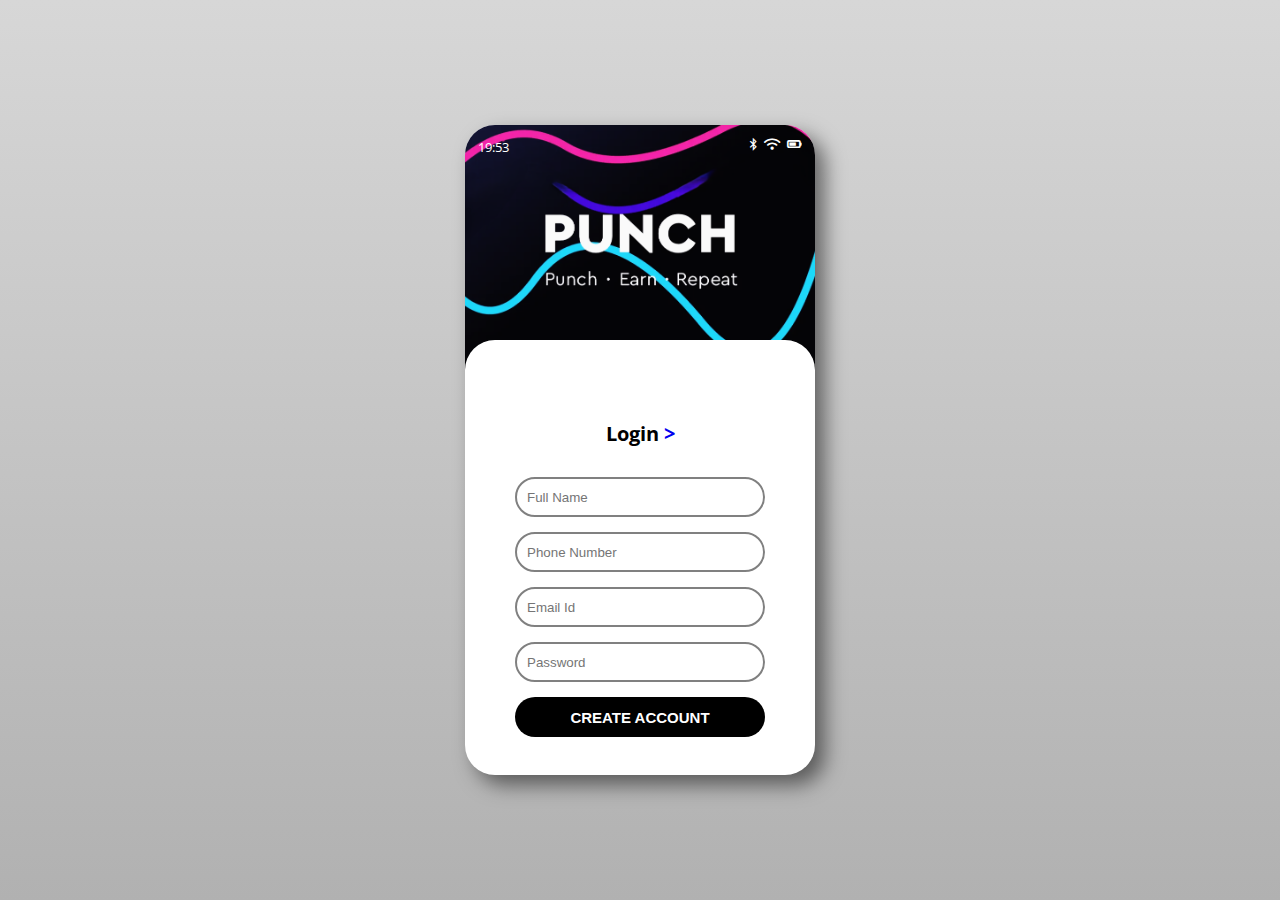
==== signUp.html @ 29ed472a "first commit" ====
<!DOCTYPE html>
<html lang="en">
  <head>
    <meta charset="UTF-8" />
    <meta name="viewport" content="width=device-width, initial-scale=1.0" />
    <link rel="preconnect" href="https://fonts.googleapis.com" />
    <link rel="preconnect" href="https://fonts.gstatic.com" crossorigin />
    <link
      href="https://fonts.googleapis.com/css2?family=Open+Sans:ital,wght@0,300..800;1,300..800&family=Roboto:ital,wght@0,100..900;1,100..900&display=swap"
      rel="stylesheet"
    />
    <link
      rel="stylesheet"
      href="https://cdnjs.cloudflare.com/ajax/libs/font-awesome/6.7.2/css/all.min.css"
      integrity="sha512-Evv84Mr4kqVGRNSgIGL/F/aIDqQb7xQ2vcrdIwxfjThSH8CSR7PBEakCr51Ck+w+/U6swU2Im1vVX0SVk9ABhg=="
      crossorigin="anonymous"
      referrerpolicy="no-referrer"
    />
    <link rel="stylesheet" href="./style.css" />
    <title>Sign Up</title>
  </head>
  <body>
    <div class="general-container">
      <div class="container">
        <div class="sign-up">
          <div class="header">
            <div class="clock">00:00</div>
            <div class="icons">
              <i class="fa-brands fa-bluetooth-b" style="color: #ffffff"></i>
              <i class="fa-solid fa-wifi" style="color: #ffffff"></i
              ><i
                class="fa-solid fa-battery-three-quarters"
                style="color: #ffffff"
              ></i>
            </div>
          </div>
          <div class="sign-buttons">
            <p class="sign">Login<a href="./login.html"> ></a></p>
            <form id="signButtons">
              <input type="text" id="name" placeholder="Full Name" required />
              <input
                type="text"
                id="phone"
                placeholder="Phone Number"
                required
              />
              <input type="text" id="email" placeholder="Email Id" required />
              <input
                type="password"
                id="password"
                placeholder="Password"
                required
              />
              <button id="signButton">CREATE ACCOUNT</button>
            </form>
          </div>
        </div>
      </div>
    </div>
    <script src="./script.js"></script>
  </body>
</html>
---- style.css ----
* {
  margin: 0;
  padding: 0;
  box-sizing: border-box;
}
.general-container {
  width: 100%;
  height: 100vh;
  background: linear-gradient(to bottom, #d7d7d7, rgb(177, 177, 177));
  display: flex;
  justify-content: center;
  align-items: center;
  font-family: "Open Sans", serif;
  a {
    text-decoration: none;
  }
  .container {
    width: 350px;
    height: 650px;
    border-radius: 30px;
    box-shadow: 10px 10px 20px rgba(0, 0, 0, 0.5);
    background-color: white;
    .image {
      width: 350px;
      height: 650px;
      border-radius: 30px;
      background-image: url("./assets/images/background-1.png");
      background-size: contain;
      background-repeat: no-repeat;
      display: flex;
      flex-direction: column;
      justify-content: center;
      align-items: center;
      .index-title {
        background: linear-gradient(to bottom, #f221a6, #5009f3);
        background-clip: text;
        color: transparent;
        font-size: 45px;
        font-weight: 900;
      }
      .words {
        font-size: 20px;
        font-weight: 700;
        span {
          padding-left: 12px;
        }
      }
      .start {
        margin-top: 10px;
        font-size: 15px;
        font-weight: 700;
        background: linear-gradient(to bottom, #f221a6, #5009f3);
        background-clip: text;
        color: transparent;
      }
    }
    .punch {
      width: 350px;
      height: 300px;
      border-top-left-radius: 30px;
      border-top-right-radius: 30px;
      background-image: url("./assets/images/background-2.png");
      background-size: contain;
      background-repeat: no-repeat;
      position: relative;
      .header {
        display: flex;
        flex-direction: row;
        justify-content: space-between;
        padding: 13px;
        .clock {
          font-size: 13px;
          color: white;
        }
        .icons {
          display: flex;
          gap: 7px;
          i {
            font-size: 13px;
          }
        }
      }
      .fotter {
        width: 350px;
        height: 400px;
        border-radius: 30px;
        background-color: #ffffff;
        position: absolute;
        top: 215px;
        display: flex;
        flex-direction: column;
        padding-top: 80px;
        align-items: center;
        img {
          width: 70px;
          height: 70px;
        }
        .text {
          font-size: 13px;
          width: 220px;
          text-align: center;
          margin-top: 20px;
          margin-bottom: 20px;
        }
        button {
          width: 250px;
          height: 40px;
          border: none;
          border-radius: 30px;
          background-color: black;
          color: white;
          font-size: 15px;
          margin-top: 10px;
          font-weight: 600;
          transition: all 0.3s ease-in-out;
          cursor: pointer;
          &:hover {
            background-color: #aaebff7e;
            color: rgb(0, 0, 0);
          }
        }
      }
    }
    .sign-up {
      width: 350px;
      height: 300px;
      border-top-left-radius: 30px;
      border-top-right-radius: 30px;
      background-image: url("./assets/images/background-3.png");
      background-size: contain;
      background-repeat: no-repeat;
      position: relative;
      .header {
        display: flex;
        flex-direction: row;
        justify-content: space-between;
        padding: 13px;
        .clock {
          font-size: 13px;
          color: white;
        }
        .icons {
          display: flex;
          gap: 7px;
          i {
            font-size: 13px;
          }
        }
      }
      .sign-buttons {
        width: 350px;
        height: 420px;
        border-radius: 30px;
        background-color: #ffffff;
        position: absolute;
        top: 215px;
        display: flex;
        flex-direction: column;
        padding-top: 80px;
        align-items: center;
        .sign {
          font-size: 20px;
          font-weight: 700;
        }
        #signButtons {
          width: 250px;
          margin-top: 30px;
          display: flex;
          flex-direction: column;
          gap: 15px;
          input {
            width: 250px;
            height: 40px;
            border: 2px solid grey;
            border-radius: 30px;
            padding-left: 10px;
          }
          #signButton {
            width: 250px;
            height: 40px;
            border-radius: 30px;
            border: none;
            background-color: black;
            color: white;
            text-align: center;
            font-size: 15px;
            font-weight: 600;
            transition: all 0.3s ease-in-out;
            cursor: pointer;
            &:hover {
              background-color: rgb(255, 255, 255);
              color: rgb(0, 0, 0);
            }
          }
        }
      }
    }
    .login {
      width: 350px;
      height: 300px;
      border-top-left-radius: 30px;
      border-top-right-radius: 30px;
      background-image: url("./assets/images/background-3.png");
      background-size: contain;
      background-repeat: no-repeat;
      position: relative;
      .header {
        display: flex;
        flex-direction: row;
        justify-content: space-between;
        padding: 13px;
        .clock {
          font-size: 13px;
          color: white;
        }
        .icons {
          display: flex;
          gap: 7px;
          i {
            font-size: 13px;
          }
        }
      }
      .login-buttons {
        width: 350px;
        height: 400px;
        border-radius: 30px;
        background-color: #ffffff;
        position: absolute;
        top: 215px;
        display: flex;
        flex-direction: column;
        padding-top: 80px;
        align-items: center;
        .loginText {
          font-size: 20px;
          font-weight: 700;
        }
        #loginButtons {
          width: 250px;
          margin-top: 30px;
          display: flex;
          flex-direction: column;
          gap: 15px;
          input {
            width: 250px;
            height: 40px;
            border: 2px solid grey;
            border-radius: 30px;
            padding-left: 10px;
          }
          #loginButton {
            width: 250px;
            height: 40px;
            border-radius: 30px;
            border: none;
            background-color: black;
            color: white;
            text-align: center;
            font-size: 15px;
            font-weight: 600;
            transition: all 0.3s ease-in-out;
            cursor: pointer;
            &:hover {
              background-color: rgb(255, 255, 255);
              color: rgb(0, 0, 0);
            }
          }
        }
      }
    }
  }
}
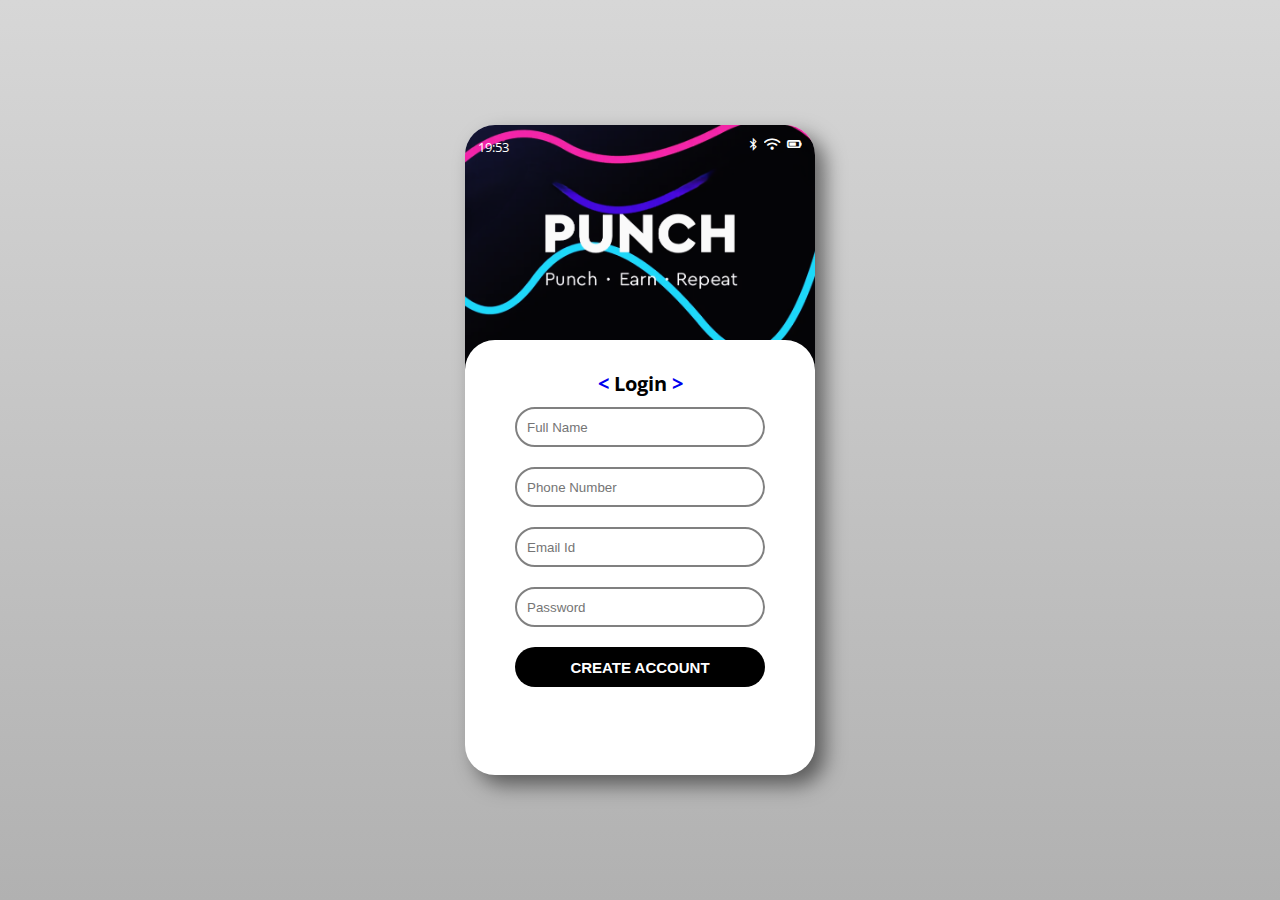
==== commit 35820819: "second commit" ====
--- a/signUp.html
+++ b/signUp.html
@@ -35,23 +35,29 @@
             </div>
           </div>
           <div class="sign-buttons">
-            <p class="sign">Login<a href="./login.html"> ></a></p>
+            <p class="sign">
+              <a href="./punch.html">< </a>Login<a href="./login.html"> ></a>
+            </p>
             <form id="signButtons">
               <input type="text" id="name" placeholder="Full Name" required />
+              <span class="error" id="nameError"></span>
               <input
                 type="text"
                 id="phone"
                 placeholder="Phone Number"
                 required
               />
+              <span class="error" id="phoneError"></span>
               <input type="text" id="email" placeholder="Email Id" required />
+              <span class="error" id="emailError"></span>
               <input
                 type="password"
                 id="password"
                 placeholder="Password"
                 required
               />
-              <button id="signButton">CREATE ACCOUNT</button>
+              <span class="error" id="passwordError"></span>
+              <button type="submit" id="signButton">CREATE ACCOUNT</button>
             </form>
           </div>
         </div>
--- a/style.css
+++ b/style.css
@@ -156,7 +156,7 @@
         top: 215px;
         display: flex;
         flex-direction: column;
-        padding-top: 80px;
+        padding-top: 30px;
         align-items: center;
         .sign {
           font-size: 20px;
@@ -164,16 +164,21 @@
         }
         #signButtons {
           width: 250px;
-          margin-top: 30px;
+          margin-top: 10px;
           display: flex;
           flex-direction: column;
-          gap: 15px;
+          gap: 10px;
           input {
             width: 250px;
             height: 40px;
             border: 2px solid grey;
             border-radius: 30px;
             padding-left: 10px;
+          }
+          .error{
+            font-size: 10px;
+            font-weight: 600;
+            color: #5009f3;
           }
           #signButton {
             width: 250px;
@@ -230,7 +235,7 @@
         top: 215px;
         display: flex;
         flex-direction: column;
-        padding-top: 80px;
+        padding-top: 30px;
         align-items: center;
         .loginText {
           font-size: 20px;
@@ -238,10 +243,10 @@
         }
         #loginButtons {
           width: 250px;
-          margin-top: 30px;
+          margin-top: 10px;
           display: flex;
           flex-direction: column;
-          gap: 15px;
+          gap: 10px;
           input {
             width: 250px;
             height: 40px;
